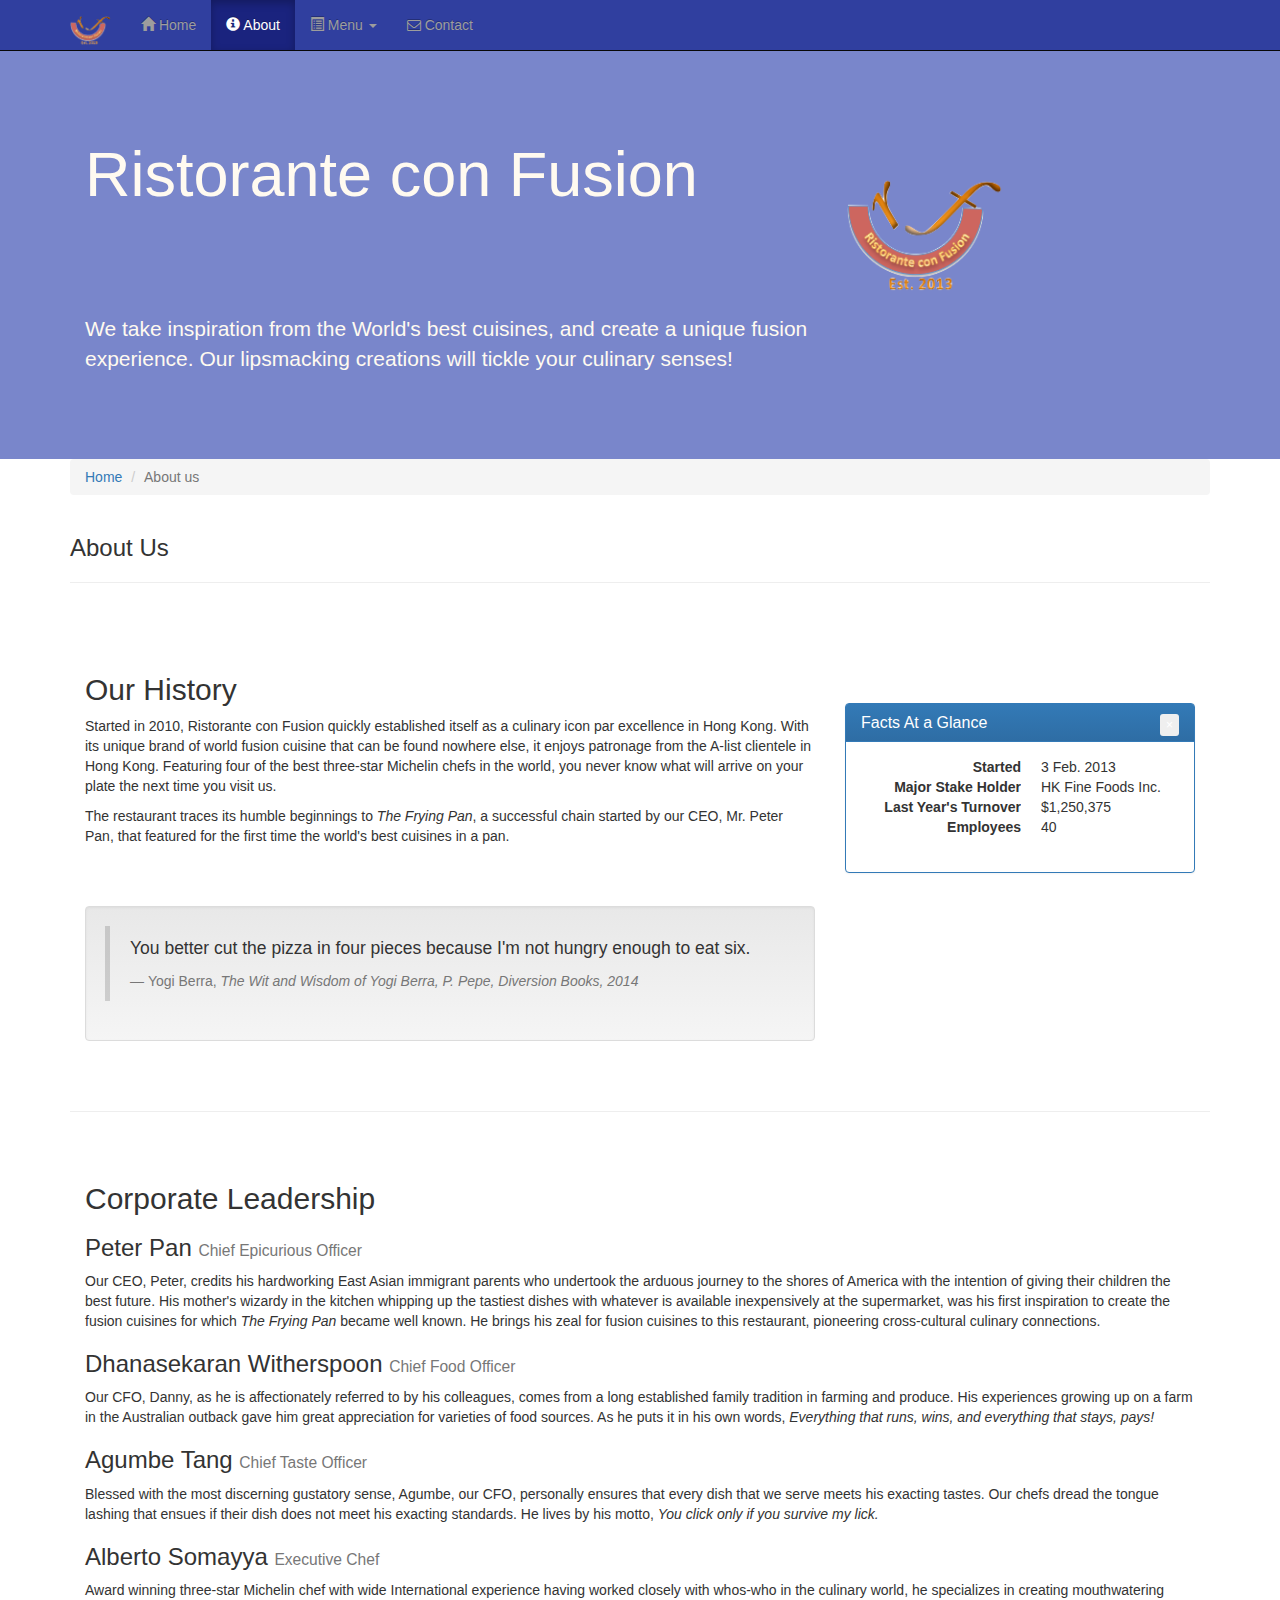
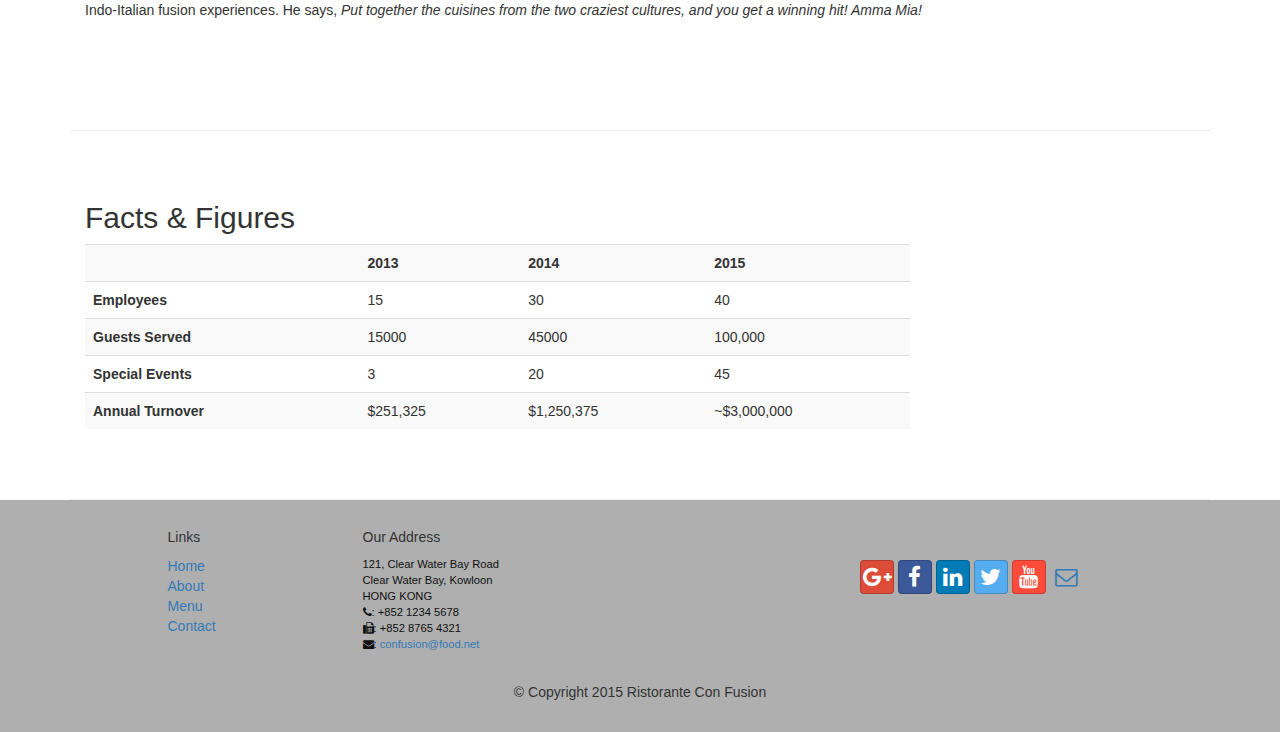
==== conFusion/html/aboutus.html @ 283a5331 "Bootstrap work" ====
<!DOCTYPE html>
<html lang="en">

<head>
    <meta charset="utf-8">
    <meta http-equiv="X-UA-Compatible" content="IE=edge">
    <meta name="viewport" content="width=device-width, initial-scale=1">
    <!-- The above 3 meta tags *must* come first in the head; any other head 
         content must come *after* these tags -->
    <title>Ristorante Con Fusion: About Us</title>
        <!-- Bootstrap -->
    <link href="../css/bootstrap.min.css" rel="stylesheet">
    <link href="../css/bootstrap-theme.min.css" rel="stylesheet">
    <link href="../css/font-awesome.min.css" rel="stylesheet">
    <link href="../css/bootstrap-social.css" rel="stylesheet">
    <link href="../css/mystyles.css" rel="stylesheet">

    <!-- HTML5 shim and Respond.js for IE8 support of HTML5 elements and media queries -->
    <!-- WARNING: Respond.js doesn't work if you view the page via file:// -->
    <!--[if lt IE 9]>
      <script src="https://oss.maxcdn.com/html5shiv/3.7.2/html5shiv.min.js"></script>
      <script src="https://oss.maxcdn.com/respond/1.4.2/respond.min.js"></script>
    <![endif]-->
</head>

<body>
    <nav class="navbar navbar-inverse navbar-fixed-top" role="navigation">
        <div class="container">
            <div class="navbar-header">
                <button type="button" class="navbar-toggle collapsed" data-toggle="collapse" data-target="#navbar" aria-expanded="false" aria-controls="navbar">
                    <span class="sr-only">Toggle navigation</span>
                    <span class="icon-bar"></span>
                    <span class="icon-bar"></span>
                    <span class="icon-bar"></span>
                </button>
                <a class="navbar-brand" href="#"><img src="../img/logo.png" height=30 width=41></a>
            </div>
            <div id="navbar" class="navbar-collapse collapse">
                <ul class="nav navbar-nav">
                    <li><a href="index.html"><span class="glyphicon glyphicon-home"
                         aria-hidden="true"></span> Home</a></li>
                    <li  class="active"><a href="aboutus.html"><span class="glyphicon glyphicon-info-sign"></span> About</a></li>
                    <li class="dropdown">
                        <a href="#" class="dropdown-toggle" data-toggle="dropdown"
                         role="button" aria-haspopup="true" aria-expanded="false">
                            <span class="glyphicon glyphicon-list-alt"></span> Menu <span class="caret"></span></a>
                        <ul class="dropdown-menu">
                            <li><a href="#">Appetizers</a></li>
                            <li><a href="#">Main Courses</a></li>
                            <li><a href="#">Desserts</a></li>
                            <li><a href="#">Drinks</a></li>
                            <li role="separator" class="divider"></li>
                            <li class="dropdown-header">Specials</li>
                            <li><a href="#">Lunch Buffet</a></li>
                            <li><a href="#">Weekend Brunch</a></li>
                        </ul>
                    </li>
                    <li><a href="contactus.html"><span class="fa fa-envelope-o"></span> Contact</a></li>
                </ul>
            </div>
        </div>
    </nav>  
    <header class="jumbotron">

        <!-- Main component for a primary marketing message or call to action -->

        <div class="container">
            <div class="row row-header">
                <div class="col-xs-12 col-sm-8">
                    <h1>Ristorante con Fusion</h1>
                    <p style="padding:40px;"></p>
                    <p>We take inspiration from the World's best cuisines, and create a unique fusion experience. Our lipsmacking creations will tickle your culinary senses!</p>
                </div>
                <div class="col-xs-12 col-sm-2">
                    <p style="padding:20px;"></p>
                    <img src="../img/logo.png" class="img-responsive">
                </div>
            </div>
        </div>
    </header>

    <div class="container">
        <div class="row">
            <div class="col-xs-12">
                <ol class="breadcrumb">
                    <li><a href="index.html">Home</a></li>
                    <li class="active">About us</li>
                </ol>
            </div>
            <div class="col-xs-12">
               <h3>About Us</h3>
               <hr>
            </div>
        </div>

        <div class="row row-content">
            <div class="col-xs-12 col-sm-8">
                <h2>Our History</h2>
                <p>Started in 2010, Ristorante con Fusion quickly established itself as a culinary icon par excellence in Hong Kong. With its unique brand of world fusion cuisine that can be found nowhere else, it enjoys patronage from the A-list clientele in Hong Kong.  Featuring four of the best three-star Michelin chefs in the world, you never know what will arrive on your plate the next time you visit us.</p>
                <p>The restaurant traces its humble beginnings to <em>The Frying Pan</em>, a successful chain started by our CEO, Mr. Peter Pan, that featured for the first time the world's best cuisines in a pan.</p>
                <p style="padding:20px;"></p>
                <div class="well">
                    <blockquote>
                        <p>You better cut the pizza in four pieces because
                            I'm not hungry enough to eat six.</p>
                        <footer>Yogi Berra,
                            <cite>The Wit and Wisdom of Yogi Berra,
                                P. Pepe, Diversion Books, 2014</cite>
                        </footer>
                    </blockquote>
                </div>
            </div>
            <div class="col-xs-12 col-sm-4">
                <p style="padding:20px;"></p>
                <div class="panel panel-primary">
                    <div class="panel-heading">
                        <h3 class="panel-title">Facts At a Glance
                        <button class="btn btn-xs pull-right">&times;</button>
                        </h3>
                    </div>
                    <div class="panel-body">
                        <dl class="dl-horizontal">
                            <dt>Started</dt>
                            <dd>3 Feb. 2013</dd>
                            <dt>Major Stake Holder</dt>
                            <dd>HK Fine Foods Inc.</dd>
                            <dt>Last Year's Turnover</dt>
                            <dd>$1,250,375</dd>
                            <dt>Employees</dt>
                            <dd>40</dd>
                        </dl>
                    </div>
                </div>
            </div>
        </div>


        <div class="row row-content">
            <div class="col-xs-12">
                <h2>Corporate Leadership</h2>
                <h3>Peter Pan <small>Chief Epicurious Officer</small></h3>
                <p>Our CEO, Peter, credits his hardworking East Asian immigrant parents who undertook the arduous journey to the shores of America with the intention of giving their children the best future. His mother's wizardy in the kitchen whipping up the tastiest dishes with whatever is available inexpensively at the supermarket, was his first inspiration to create the fusion cuisines for which <em>The Frying Pan</em> became well known. He brings his zeal for fusion cuisines to this restaurant, pioneering cross-cultural culinary connections.</p>
                <h3>Dhanasekaran Witherspoon <small>Chief Food Officer</small></h3>
                <p>Our CFO, Danny, as he is affectionately referred to by his colleagues, comes from a long established family tradition in farming and produce. His experiences growing up on a farm in the Australian outback gave him great appreciation for varieties of food sources. As he puts it in his own words, <em>Everything that runs, wins, and everything that stays, pays!</em></p>
                <h3>Agumbe Tang <small>Chief Taste Officer</small></h3>
                <p>Blessed with the most discerning gustatory sense, Agumbe, our CFO, personally ensures that every dish that we serve meets his exacting tastes. Our chefs dread the tongue lashing that ensues if their dish does not meet his exacting standards. He lives by his motto, <em>You click only if you survive my lick.</em></p>
                <h3>Alberto Somayya <small>Executive Chef</small></h3>
                <p>Award winning three-star Michelin chef with wide International experience having worked closely with whos-who in the culinary world, he specializes in creating mouthwatering Indo-Italian fusion experiences. He says, <em>Put together the cuisines from the two craziest cultures, and you get a winning hit! Amma Mia!</em></p>
            </div>
             <div class="col-xs-12">
                <p style="padding:20px;"></p>
            </div>
       </div>

        <div class="row row-content">
            <div class="col-xs-12 col-sm-9">
                <h2>Facts &amp; Figures</h2>
                <div class="table-responsive">
                    <table class="table table-striped table-hover">
                        <tr>
                            <td>&nbsp;</td>
                            <th>2013</th>
                            <th>2014</th>
                            <th>2015</th>
                        </tr>
                        <tr>
                            <th>Employees</th>
                            <td>15</td>
                            <td>30</td>
                            <td>40</td>
                        </tr>
                        <tr>
                            <th>Guests Served</th>
                            <td>15000</td>
                            <td>45000</td>
                            <td>100,000</td>
                        </tr>
                        <tr>
                            <th>Special Events</th>
                            <td>3</td>
                            <td>20</td>
                            <td>45</td>
                        </tr>
                        <tr>
                            <th>Annual Turnover</th>
                            <td>$251,325</td>
                            <td>$1,250,375</td>
                            <td>~$3,000,000</td>
                        </tr>
                    </table>
                </div>
            </div>
            <div class="col-xs-12 col-sm-3">
                <p style="padding:20px;"></p>
            </div>
        </div>

    </div>

    <footer class="row-footer">
        <div class="container">
            <div class="row">             
                <div class="col-xs-5 col-xs-offset-1 col-sm-2 col-sm-offset-1">
                    <h5>Links</h5>
                    <ul class="list-unstyled">
                        <li><a href="#">Home</a></li>
                        <li><a href="#">About</a></li>
                        <li><a href="#">Menu</a></li>
                        <li><a href="#">Contact</a></li>
                    </ul>
                </div>
                <div class="col-xs-6 col-sm-5">
                    <h5>Our Address</h5>
                    <address>
		              121, Clear Water Bay Road<br>
		              Clear Water Bay, Kowloon<br>
		              HONG KONG<br>
		              <i class="fa fa-phone"></i>: +852 1234 5678<br>
		              <i class="fa fa-fax"></i>: +852 8765 4321<br>
		              <i class="fa fa-envelope"></i>: 
                        <a href="mailto:confusion@food.net">confusion@food.net</a>
		           </address>
                </div>
                <div class="col-xs-12 col-sm-4">
                    <div class="nav navbar-nav" style="padding: 40px 10px;">
                        <a class="btn btn-social-icon btn-google-plus" href="http://google.com/+"><i class="fa fa-google-plus"></i></a>
                        <a class="btn btn-social-icon btn-facebook" href="http://www.facebook.com/profile.php?id="><i class="fa fa-facebook"></i></a>
                        <a class="btn btn-social-icon btn-linkedin" href="http://www.linkedin.com/in/"><i class="fa fa-linkedin"></i></a>
                        <a class="btn btn-social-icon btn-twitter" href="http://twitter.com/"><i class="fa fa-twitter"></i></a>
                        <a class="btn btn-social-icon btn-youtube" href="http://youtube.com/"><i class="fa fa-youtube"></i></a>
                        <a class="btn btn-social-icon" href="mailto:"><i class="fa fa-envelope-o"></i></a>
                    </div>
                </div>
                <div class="col-xs-12">
                    <p style="padding:10px;"></p>
                    <p align=center>© Copyright 2015 Ristorante Con Fusion</p>
                </div>
            </div>
        </div>
    </footer>
    <!-- jQuery (necessary for Bootstrap's JavaScript plugins) -->
    <script src="https://ajax.googleapis.com/ajax/libs/jquery/1.11.3/jquery.min.js"></script>
    <!-- Include all compiled plugins (below), or include individual files as needed -->
    <script src="../js/bootstrap.min.js"></script>
</body>

</html>
---- conFusion/css/mystyles.css ----
.row-header{
    margin:0px auto;
    padding:0px auto;
}

.row-content {
    margin:0px auto;
    padding: 50px 0px 50px 0px;
    border-bottom: 1px ridge;
    min-height:200px;
}

.row-footer{
    background-color: #AfAfAf;
    margin:0px auto;
    padding: 20px 0px 20px 0px;
}

.jumbotron {
    padding:70px 30px 70px 30px;
    margin:0px auto;
    background: #7986CB ;
    color:floralwhite;
}

address{
    font-size:80%;
    margin:0px;
    color:#0f0f0f;
}


body{
    padding:50px 0px 0px 0px;
    z-index:0;
}

.navbar-inverse {
    background: #303F9F;
}

.navbar-inverse .navbar-nav > .active > a,
.navbar-inverse .navbar-nav > .active > a:hover,
.navbar-inverse .navbar-nav > .active > a:focus {
    color: #fff;
    background: #1A237E;
}

.navbar-inverse .navbar-nav > .open > a,
.navbar-inverse .navbar-nav > .open > a:hover,
.navbar-inverse .navbar-nav > .open > a:focus {
    color: #fff;
    background: #1A237E;
}

.navbar-inverse .navbar-nav .open .dropdown-menu> li> a,
.navbar-inverse .navbar-nav .open .dropdown-menu {
    background-color: #303F9F;
    color:#eeeeee;
}

.navbar-inverse .navbar-nav .open .dropdown-menu> li> a:hover {
    color:#000000;
}


.dropdown-header {
    display: block;
    padding: 3px 20px;
    font-size: 12px;
    line-height: 1.42857143;
    color: rgba(225, 225, 171, 0.80);
    white-space: nowrap;
}


.media-middle {
    vertical-align: middle;
    margin:10px;
}

.media-object {
    display: block;
    margin:20px;
}
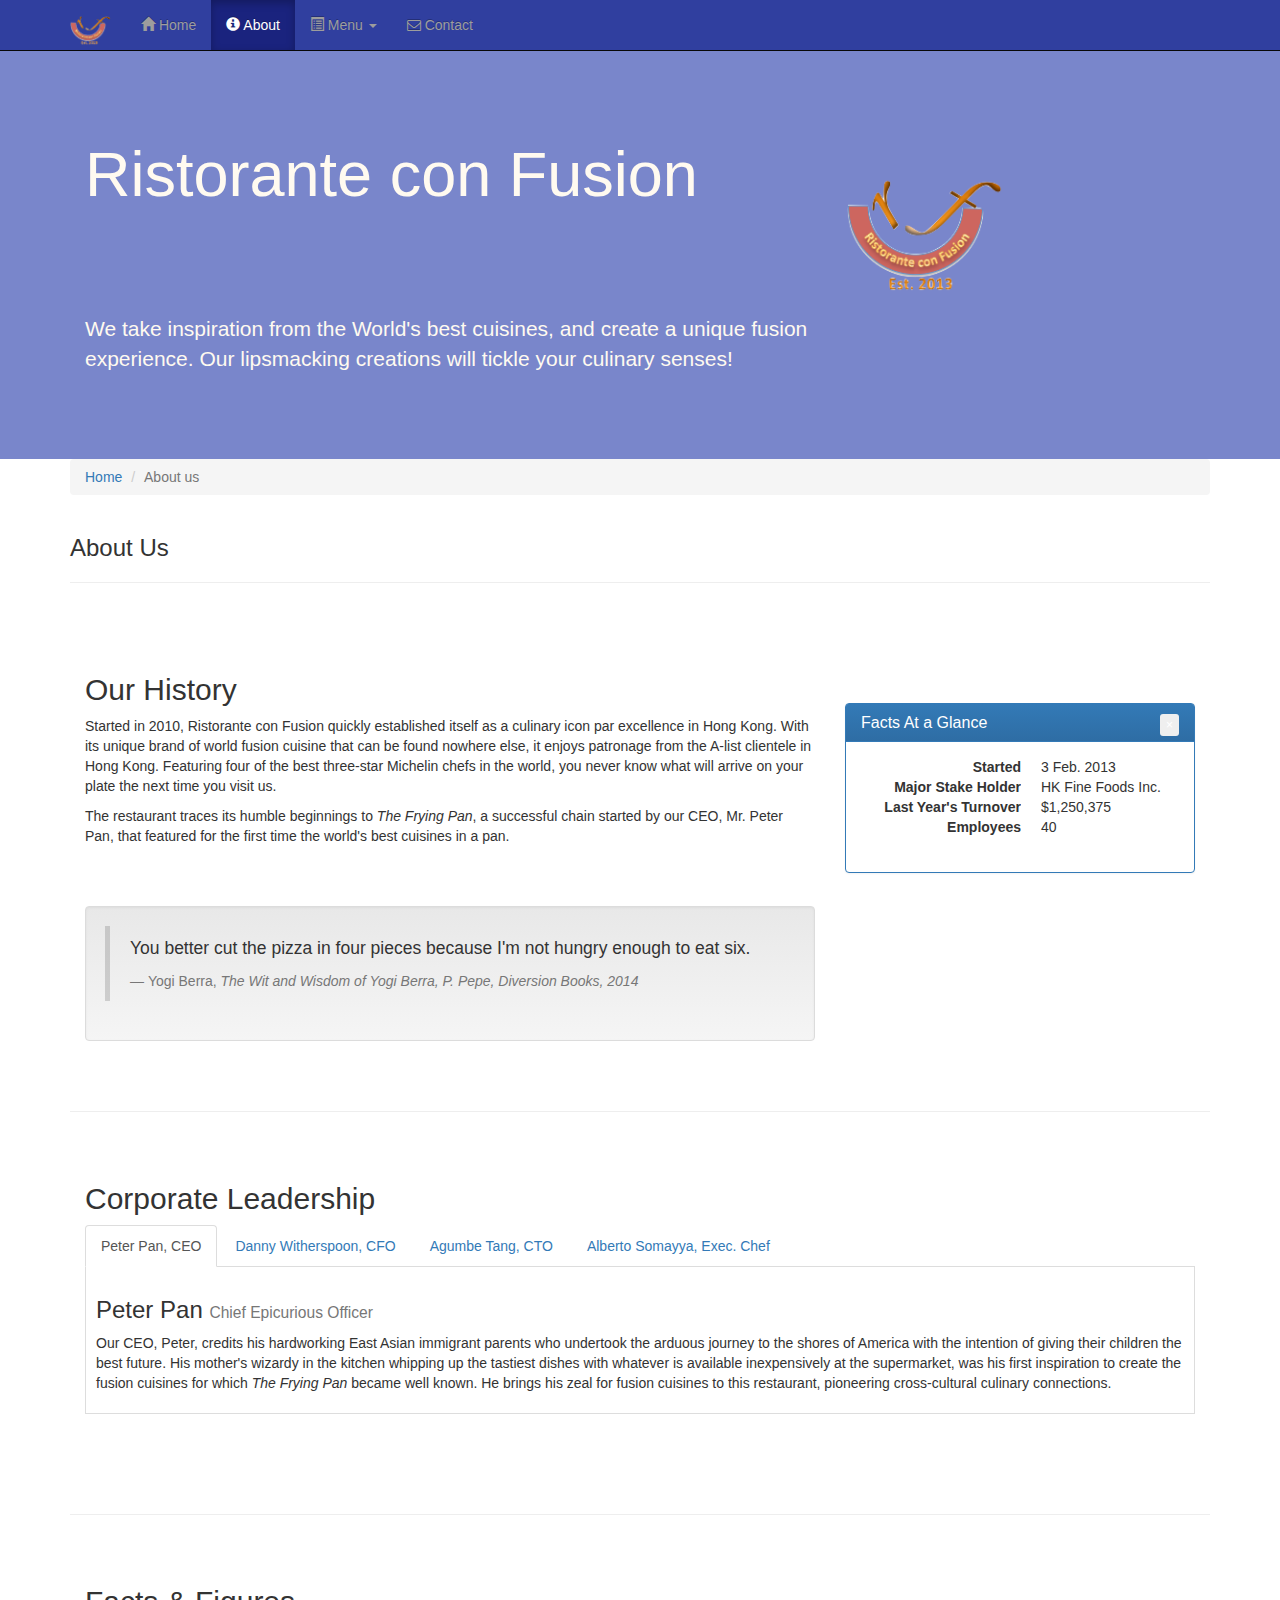
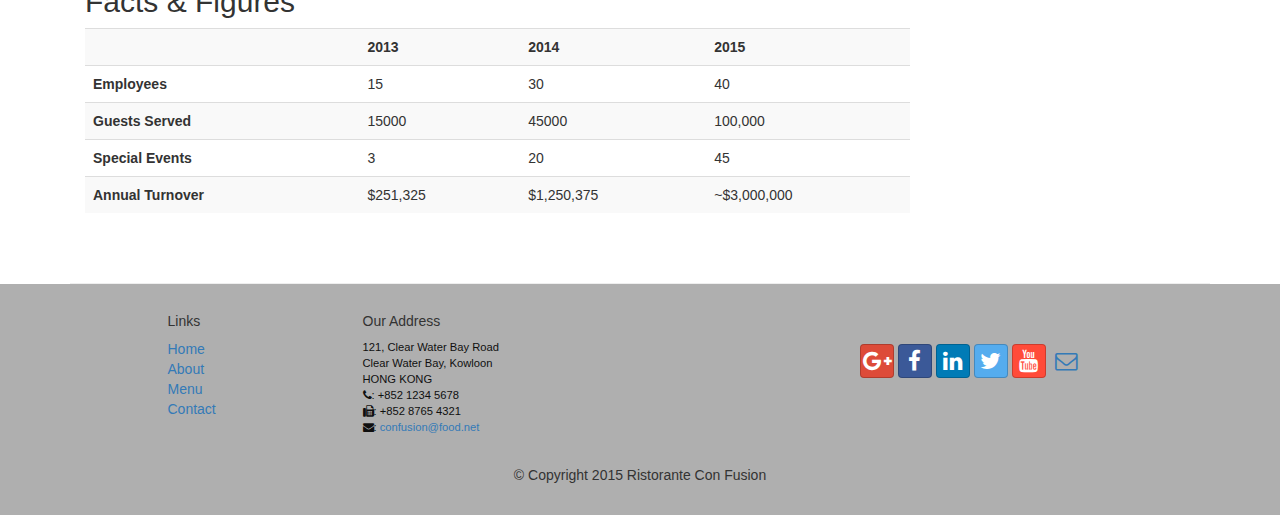
==== commit fcdc4439: "adding tabs and tabs-pane" ====
--- a/conFusion/html/aboutus.html
+++ b/conFusion/html/aboutus.html
@@ -8,7 +8,7 @@
     <!-- The above 3 meta tags *must* come first in the head; any other head 
          content must come *after* these tags -->
     <title>Ristorante Con Fusion: About Us</title>
-        <!-- Bootstrap -->
+    <!-- Bootstrap -->
     <link href="../css/bootstrap.min.css" rel="stylesheet">
     <link href="../css/bootstrap-theme.min.css" rel="stylesheet">
     <link href="../css/font-awesome.min.css" rel="stylesheet">
@@ -18,230 +18,297 @@
     <!-- HTML5 shim and Respond.js for IE8 support of HTML5 elements and media queries -->
     <!-- WARNING: Respond.js doesn't work if you view the page via file:// -->
     <!--[if lt IE 9]>
-      <script src="https://oss.maxcdn.com/html5shiv/3.7.2/html5shiv.min.js"></script>
-      <script src="https://oss.maxcdn.com/respond/1.4.2/respond.min.js"></script>
+    <script src="https://oss.maxcdn.com/html5shiv/3.7.2/html5shiv.min.js"></script>
+    <script src="https://oss.maxcdn.com/respond/1.4.2/respond.min.js"></script>
     <![endif]-->
 </head>
 
 <body>
-    <nav class="navbar navbar-inverse navbar-fixed-top" role="navigation">
-        <div class="container">
-            <div class="navbar-header">
-                <button type="button" class="navbar-toggle collapsed" data-toggle="collapse" data-target="#navbar" aria-expanded="false" aria-controls="navbar">
-                    <span class="sr-only">Toggle navigation</span>
-                    <span class="icon-bar"></span>
-                    <span class="icon-bar"></span>
-                    <span class="icon-bar"></span>
-                </button>
-                <a class="navbar-brand" href="#"><img src="../img/logo.png" height=30 width=41></a>
-            </div>
-            <div id="navbar" class="navbar-collapse collapse">
-                <ul class="nav navbar-nav">
-                    <li><a href="index.html"><span class="glyphicon glyphicon-home"
-                         aria-hidden="true"></span> Home</a></li>
-                    <li  class="active"><a href="aboutus.html"><span class="glyphicon glyphicon-info-sign"></span> About</a></li>
-                    <li class="dropdown">
-                        <a href="#" class="dropdown-toggle" data-toggle="dropdown"
-                         role="button" aria-haspopup="true" aria-expanded="false">
-                            <span class="glyphicon glyphicon-list-alt"></span> Menu <span class="caret"></span></a>
-                        <ul class="dropdown-menu">
-                            <li><a href="#">Appetizers</a></li>
-                            <li><a href="#">Main Courses</a></li>
-                            <li><a href="#">Desserts</a></li>
-                            <li><a href="#">Drinks</a></li>
-                            <li role="separator" class="divider"></li>
-                            <li class="dropdown-header">Specials</li>
-                            <li><a href="#">Lunch Buffet</a></li>
-                            <li><a href="#">Weekend Brunch</a></li>
-                        </ul>
-                    </li>
-                    <li><a href="contactus.html"><span class="fa fa-envelope-o"></span> Contact</a></li>
-                </ul>
-            </div>
-        </div>
-    </nav>  
-    <header class="jumbotron">
-
-        <!-- Main component for a primary marketing message or call to action -->
-
-        <div class="container">
-            <div class="row row-header">
-                <div class="col-xs-12 col-sm-8">
-                    <h1>Ristorante con Fusion</h1>
-                    <p style="padding:40px;"></p>
+<nav class="navbar navbar-inverse navbar-fixed-top" role="navigation">
+    <div class="container">
+        <div class="navbar-header">
+            <button type="button" class="navbar-toggle collapsed" data-toggle="collapse" data-target="#navbar"
+                    aria-expanded="false" aria-controls="navbar">
+                <span class="sr-only">Toggle navigation</span>
+                <span class="icon-bar"></span>
+                <span class="icon-bar"></span>
+                <span class="icon-bar"></span>
+            </button>
+            <a class="navbar-brand" href="#"><img src="../img/logo.png" height=30 width=41></a>
+        </div>
+        <div id="navbar" class="navbar-collapse collapse">
+            <ul class="nav navbar-nav">
+                <li><a href="index.html"><span class="glyphicon glyphicon-home"
+                                               aria-hidden="true"></span> Home</a></li>
+                <li class="active"><a href="aboutus.html"><span class="glyphicon glyphicon-info-sign"></span> About</a>
+                </li>
+                <li class="dropdown">
+                    <a href="#" class="dropdown-toggle" data-toggle="dropdown"
+                       role="button" aria-haspopup="true" aria-expanded="false">
+                        <span class="glyphicon glyphicon-list-alt"></span> Menu <span class="caret"></span></a>
+                    <ul class="dropdown-menu">
+                        <li><a href="#">Appetizers</a></li>
+                        <li><a href="#">Main Courses</a></li>
+                        <li><a href="#">Desserts</a></li>
+                        <li><a href="#">Drinks</a></li>
+                        <li role="separator" class="divider"></li>
+                        <li class="dropdown-header">Specials</li>
+                        <li><a href="#">Lunch Buffet</a></li>
+                        <li><a href="#">Weekend Brunch</a></li>
+                    </ul>
+                </li>
+                <li><a href="contactus.html"><span class="fa fa-envelope-o"></span> Contact</a></li>
+            </ul>
+        </div>
+    </div>
+</nav>
+<header class="jumbotron">
+
+    <!-- Main component for a primary marketing message or call to action -->
+
+    <div class="container">
+        <div class="row row-header">
+            <div class="col-xs-12 col-sm-8">
+                <h1>Ristorante con Fusion</h1>
+                <p style="padding:40px;"></p>
                     <p>We take inspiration from the World's best cuisines, and create a unique fusion experience. Our lipsmacking creations will tickle your culinary senses!</p>
-                </div>
-                <div class="col-xs-12 col-sm-2">
-                    <p style="padding:20px;"></p>
-                    <img src="../img/logo.png" class="img-responsive">
-                </div>
-            </div>
-        </div>
-    </header>
-
+            </div>
+            <div class="col-xs-12 col-sm-2">
+                <p style="padding:20px;"></p>
+                <img src="../img/logo.png" class="img-responsive">
+            </div>
+        </div>
+    </div>
+</header>
+
+<div class="container">
+    <div class="row">
+        <div class="col-xs-12">
+            <ol class="breadcrumb">
+                <li><a href="index.html">Home</a></li>
+                <li class="active">About us</li>
+            </ol>
+        </div>
+        <div class="col-xs-12">
+            <h3>About Us</h3>
+            <hr>
+        </div>
+    </div>
+
+    <div class="row row-content">
+        <div class="col-xs-12 col-sm-8">
+            <h2>Our History</h2>
+
+            <p>Started in 2010, Ristorante con Fusion quickly established itself as a culinary icon par excellence in
+                Hong Kong. With its unique brand of world fusion cuisine that can be found nowhere else, it enjoys
+                patronage from the A-list clientele in Hong Kong. Featuring four of the best three-star Michelin chefs
+                in the world, you never know what will arrive on your plate the next time you visit us.</p>
+
+            <p>The restaurant traces its humble beginnings to <em>The Frying Pan</em>, a successful chain started by our
+                CEO, Mr. Peter Pan, that featured for the first time the world's best cuisines in a pan.</p>
+
+            <p style="padding:20px;"></p>
+
+            <div class="well">
+                <blockquote>
+                    <p>You better cut the pizza in four pieces because
+                        I'm not hungry enough to eat six.</p>
+                    <footer>Yogi Berra,
+                        <cite>The Wit and Wisdom of Yogi Berra,
+                            P. Pepe, Diversion Books, 2014</cite>
+                    </footer>
+                </blockquote>
+            </div>
+        </div>
+        <div class="col-xs-12 col-sm-4">
+            <p style="padding:20px;"></p>
+
+            <div class="panel panel-primary">
+                <div class="panel-heading">
+                    <h3 class="panel-title">Facts At a Glance
+                        <button class="btn btn-xs pull-right">&times;</button>
+                    </h3>
+                </div>
+                <div class="panel-body">
+                    <dl class="dl-horizontal">
+                        <dt>Started</dt>
+                        <dd>3 Feb. 2013</dd>
+                        <dt>Major Stake Holder</dt>
+                        <dd>HK Fine Foods Inc.</dd>
+                        <dt>Last Year's Turnover</dt>
+                        <dd>$1,250,375</dd>
+                        <dt>Employees</dt>
+                        <dd>40</dd>
+                    </dl>
+                </div>
+            </div>
+        </div>
+    </div>
+
+
+    <div class="row row-content">
+        <div class="col-xs-12">
+            <h2>Corporate Leadership</h2>
+            <ul class="nav nav-tabs" role="tablist">
+                <li role="presentation" class="active">
+                    <a href="#peter" aria-controls="peter" role="tab" data-toggle="tab">Peter Pan, CEO</a>
+                </li>
+                <li role="presentation">
+                    <a href="#danny" aria-controls="danny" role="tab" data-toggle="tab">Danny Witherspoon, CFO</a>
+                </li>
+                <li role="presentation">
+                    <a href="#agumbe" aria-controls="agumbe" role="tab" data-toggle="tab">Agumbe Tang, CTO</a>
+                </li>
+                <li role="presentation">
+                    <a href="#alberto" aria-controls="alberto" role="tab" data-toggle="tab">Alberto Somayya, Exec. Chef</a>
+                </li>
+            </ul>
+            <div class="tab-content">
+                <div role="tabpanel" class="tab-pane fade in active" id="peter">
+                    <h3>Peter Pan
+                        <small>Chief Epicurious Officer</small>
+                    </h3>
+                    <p>Our CEO, Peter, credits his hardworking East Asian immigrant parents who undertook the arduous journey to
+                        the shores of America with the intention of giving their children the best future. His mother's wizardy
+                        in the kitchen whipping up the tastiest dishes with whatever is available inexpensively at the
+                        supermarket, was his first inspiration to create the fusion cuisines for which <em>The Frying Pan</em>
+                        became well known. He brings his zeal for fusion cuisines to this restaurant, pioneering cross-cultural
+                        culinary connections.</p>
+                </div>
+
+                <div role="tabpanel" class="tab-pane fade" id="danny">
+                    <h3>Dhanasekaran Witherspoon
+                        <small>Chief Food Officer</small>
+                    </h3>
+                    <p>Our CFO, Danny, as he is affectionately referred to by his colleagues, comes from a long established
+                        family tradition in farming and produce. His experiences growing up on a farm in the Australian outback
+                        gave him great appreciation for varieties of food sources. As he puts it in his own words, <em>Everything
+                            that runs, wins, and everything that stays, pays!</em></p>
+                </div>
+
+                <div role="tabpanel" class="tab-pane" id="agumbe">
+                    <h3>Agumbe Tang
+                        <small>Chief Taste Officer</small>
+                    </h3>
+                    <p>Blessed with the most discerning gustatory sense, Agumbe, our CFO, personally ensures that every dish
+                        that we serve meets his exacting tastes. Our chefs dread the tongue lashing that ensues if their dish
+                        does not meet his exacting standards. He lives by his motto, <em>You click only if you survive my
+                            lick.</em></p>
+                </div>
+
+                <div role="tabpanel" class="tab-pane fade" id="alberto">
+                    <h3>Alberto Somayya
+                        <small>Executive Chef</small>
+                    </h3>
+                    <p>Award winning three-star Michelin chef with wide International experience having worked closely with
+                        whos-who in the culinary world, he specializes in creating mouthwatering Indo-Italian fusion
+                        experiences. He says, <em>Put together the cuisines from the two craziest cultures, and you get a
+                            winning hit! Amma Mia!</em></p>
+                </div>
+            </div>
+
+
+        </div>
+        <div class="col-xs-12">
+            <p style="padding:20px;"></p>
+        </div>
+    </div>
+
+    <div class="row row-content">
+        <div class="col-xs-12 col-sm-9">
+            <h2>Facts &amp; Figures</h2>
+
+            <div class="table-responsive">
+                <table class="table table-striped table-hover">
+                    <tr>
+                        <td>&nbsp;</td>
+                        <th>2013</th>
+                        <th>2014</th>
+                        <th>2015</th>
+                    </tr>
+                    <tr>
+                        <th>Employees</th>
+                        <td>15</td>
+                        <td>30</td>
+                        <td>40</td>
+                    </tr>
+                    <tr>
+                        <th>Guests Served</th>
+                        <td>15000</td>
+                        <td>45000</td>
+                        <td>100,000</td>
+                    </tr>
+                    <tr>
+                        <th>Special Events</th>
+                        <td>3</td>
+                        <td>20</td>
+                        <td>45</td>
+                    </tr>
+                    <tr>
+                        <th>Annual Turnover</th>
+                        <td>$251,325</td>
+                        <td>$1,250,375</td>
+                        <td>~$3,000,000</td>
+                    </tr>
+                </table>
+            </div>
+        </div>
+        <div class="col-xs-12 col-sm-3">
+            <p style="padding:20px;"></p>
+        </div>
+    </div>
+
+</div>
+
+<footer class="row-footer">
     <div class="container">
         <div class="row">
+            <div class="col-xs-5 col-xs-offset-1 col-sm-2 col-sm-offset-1">
+                <h5>Links</h5>
+                <ul class="list-unstyled">
+                    <li><a href="#">Home</a></li>
+                    <li><a href="#">About</a></li>
+                    <li><a href="#">Menu</a></li>
+                    <li><a href="#">Contact</a></li>
+                </ul>
+            </div>
+            <div class="col-xs-6 col-sm-5">
+                <h5>Our Address</h5>
+                <address>
+                    121, Clear Water Bay Road<br>
+                    Clear Water Bay, Kowloon<br>
+                    HONG KONG<br>
+                    <i class="fa fa-phone"></i>: +852 1234 5678<br>
+                    <i class="fa fa-fax"></i>: +852 8765 4321<br>
+                    <i class="fa fa-envelope"></i>:
+                    <a href="mailto:confusion@food.net">confusion@food.net</a>
+                </address>
+            </div>
+            <div class="col-xs-12 col-sm-4">
+                <div class="nav navbar-nav" style="padding: 40px 10px;">
+                    <a class="btn btn-social-icon btn-google-plus" href="http://google.com/+"><i
+                            class="fa fa-google-plus"></i></a>
+                    <a class="btn btn-social-icon btn-facebook" href="http://www.facebook.com/profile.php?id="><i
+                            class="fa fa-facebook"></i></a>
+                    <a class="btn btn-social-icon btn-linkedin" href="http://www.linkedin.com/in/"><i
+                            class="fa fa-linkedin"></i></a>
+                    <a class="btn btn-social-icon btn-twitter" href="http://twitter.com/"><i class="fa fa-twitter"></i></a>
+                    <a class="btn btn-social-icon btn-youtube" href="http://youtube.com/"><i class="fa fa-youtube"></i></a>
+                    <a class="btn btn-social-icon" href="mailto:"><i class="fa fa-envelope-o"></i></a>
+                </div>
+            </div>
             <div class="col-xs-12">
-                <ol class="breadcrumb">
-                    <li><a href="index.html">Home</a></li>
-                    <li class="active">About us</li>
-                </ol>
-            </div>
-            <div class="col-xs-12">
-               <h3>About Us</h3>
-               <hr>
-            </div>
-        </div>
-
-        <div class="row row-content">
-            <div class="col-xs-12 col-sm-8">
-                <h2>Our History</h2>
-                <p>Started in 2010, Ristorante con Fusion quickly established itself as a culinary icon par excellence in Hong Kong. With its unique brand of world fusion cuisine that can be found nowhere else, it enjoys patronage from the A-list clientele in Hong Kong.  Featuring four of the best three-star Michelin chefs in the world, you never know what will arrive on your plate the next time you visit us.</p>
-                <p>The restaurant traces its humble beginnings to <em>The Frying Pan</em>, a successful chain started by our CEO, Mr. Peter Pan, that featured for the first time the world's best cuisines in a pan.</p>
-                <p style="padding:20px;"></p>
-                <div class="well">
-                    <blockquote>
-                        <p>You better cut the pizza in four pieces because
-                            I'm not hungry enough to eat six.</p>
-                        <footer>Yogi Berra,
-                            <cite>The Wit and Wisdom of Yogi Berra,
-                                P. Pepe, Diversion Books, 2014</cite>
-                        </footer>
-                    </blockquote>
-                </div>
-            </div>
-            <div class="col-xs-12 col-sm-4">
-                <p style="padding:20px;"></p>
-                <div class="panel panel-primary">
-                    <div class="panel-heading">
-                        <h3 class="panel-title">Facts At a Glance
-                        <button class="btn btn-xs pull-right">&times;</button>
-                        </h3>
-                    </div>
-                    <div class="panel-body">
-                        <dl class="dl-horizontal">
-                            <dt>Started</dt>
-                            <dd>3 Feb. 2013</dd>
-                            <dt>Major Stake Holder</dt>
-                            <dd>HK Fine Foods Inc.</dd>
-                            <dt>Last Year's Turnover</dt>
-                            <dd>$1,250,375</dd>
-                            <dt>Employees</dt>
-                            <dd>40</dd>
-                        </dl>
-                    </div>
-                </div>
-            </div>
-        </div>
-
-
-        <div class="row row-content">
-            <div class="col-xs-12">
-                <h2>Corporate Leadership</h2>
-                <h3>Peter Pan <small>Chief Epicurious Officer</small></h3>
-                <p>Our CEO, Peter, credits his hardworking East Asian immigrant parents who undertook the arduous journey to the shores of America with the intention of giving their children the best future. His mother's wizardy in the kitchen whipping up the tastiest dishes with whatever is available inexpensively at the supermarket, was his first inspiration to create the fusion cuisines for which <em>The Frying Pan</em> became well known. He brings his zeal for fusion cuisines to this restaurant, pioneering cross-cultural culinary connections.</p>
-                <h3>Dhanasekaran Witherspoon <small>Chief Food Officer</small></h3>
-                <p>Our CFO, Danny, as he is affectionately referred to by his colleagues, comes from a long established family tradition in farming and produce. His experiences growing up on a farm in the Australian outback gave him great appreciation for varieties of food sources. As he puts it in his own words, <em>Everything that runs, wins, and everything that stays, pays!</em></p>
-                <h3>Agumbe Tang <small>Chief Taste Officer</small></h3>
-                <p>Blessed with the most discerning gustatory sense, Agumbe, our CFO, personally ensures that every dish that we serve meets his exacting tastes. Our chefs dread the tongue lashing that ensues if their dish does not meet his exacting standards. He lives by his motto, <em>You click only if you survive my lick.</em></p>
-                <h3>Alberto Somayya <small>Executive Chef</small></h3>
-                <p>Award winning three-star Michelin chef with wide International experience having worked closely with whos-who in the culinary world, he specializes in creating mouthwatering Indo-Italian fusion experiences. He says, <em>Put together the cuisines from the two craziest cultures, and you get a winning hit! Amma Mia!</em></p>
-            </div>
-             <div class="col-xs-12">
-                <p style="padding:20px;"></p>
-            </div>
-       </div>
-
-        <div class="row row-content">
-            <div class="col-xs-12 col-sm-9">
-                <h2>Facts &amp; Figures</h2>
-                <div class="table-responsive">
-                    <table class="table table-striped table-hover">
-                        <tr>
-                            <td>&nbsp;</td>
-                            <th>2013</th>
-                            <th>2014</th>
-                            <th>2015</th>
-                        </tr>
-                        <tr>
-                            <th>Employees</th>
-                            <td>15</td>
-                            <td>30</td>
-                            <td>40</td>
-                        </tr>
-                        <tr>
-                            <th>Guests Served</th>
-                            <td>15000</td>
-                            <td>45000</td>
-                            <td>100,000</td>
-                        </tr>
-                        <tr>
-                            <th>Special Events</th>
-                            <td>3</td>
-                            <td>20</td>
-                            <td>45</td>
-                        </tr>
-                        <tr>
-                            <th>Annual Turnover</th>
-                            <td>$251,325</td>
-                            <td>$1,250,375</td>
-                            <td>~$3,000,000</td>
-                        </tr>
-                    </table>
-                </div>
-            </div>
-            <div class="col-xs-12 col-sm-3">
-                <p style="padding:20px;"></p>
-            </div>
-        </div>
-
-    </div>
-
-    <footer class="row-footer">
-        <div class="container">
-            <div class="row">             
-                <div class="col-xs-5 col-xs-offset-1 col-sm-2 col-sm-offset-1">
-                    <h5>Links</h5>
-                    <ul class="list-unstyled">
-                        <li><a href="#">Home</a></li>
-                        <li><a href="#">About</a></li>
-                        <li><a href="#">Menu</a></li>
-                        <li><a href="#">Contact</a></li>
-                    </ul>
-                </div>
-                <div class="col-xs-6 col-sm-5">
-                    <h5>Our Address</h5>
-                    <address>
-		              121, Clear Water Bay Road<br>
-		              Clear Water Bay, Kowloon<br>
-		              HONG KONG<br>
-		              <i class="fa fa-phone"></i>: +852 1234 5678<br>
-		              <i class="fa fa-fax"></i>: +852 8765 4321<br>
-		              <i class="fa fa-envelope"></i>: 
-                        <a href="mailto:confusion@food.net">confusion@food.net</a>
-		           </address>
-                </div>
-                <div class="col-xs-12 col-sm-4">
-                    <div class="nav navbar-nav" style="padding: 40px 10px;">
-                        <a class="btn btn-social-icon btn-google-plus" href="http://google.com/+"><i class="fa fa-google-plus"></i></a>
-                        <a class="btn btn-social-icon btn-facebook" href="http://www.facebook.com/profile.php?id="><i class="fa fa-facebook"></i></a>
-                        <a class="btn btn-social-icon btn-linkedin" href="http://www.linkedin.com/in/"><i class="fa fa-linkedin"></i></a>
-                        <a class="btn btn-social-icon btn-twitter" href="http://twitter.com/"><i class="fa fa-twitter"></i></a>
-                        <a class="btn btn-social-icon btn-youtube" href="http://youtube.com/"><i class="fa fa-youtube"></i></a>
-                        <a class="btn btn-social-icon" href="mailto:"><i class="fa fa-envelope-o"></i></a>
-                    </div>
-                </div>
-                <div class="col-xs-12">
-                    <p style="padding:10px;"></p>
-                    <p align=center>© Copyright 2015 Ristorante Con Fusion</p>
-                </div>
-            </div>
-        </div>
-    </footer>
-    <!-- jQuery (necessary for Bootstrap's JavaScript plugins) -->
-    <script src="https://ajax.googleapis.com/ajax/libs/jquery/1.11.3/jquery.min.js"></script>
-    <!-- Include all compiled plugins (below), or include individual files as needed -->
-    <script src="../js/bootstrap.min.js"></script>
+                <p style="padding:10px;"></p>
+
+                <p align=center>© Copyright 2015 Ristorante Con Fusion</p>
+            </div>
+        </div>
+    </div>
+</footer>
+<!-- jQuery (necessary for Bootstrap's JavaScript plugins) -->
+<script src="https://ajax.googleapis.com/ajax/libs/jquery/1.11.3/jquery.min.js"></script>
+<!-- Include all compiled plugins (below), or include individual files as needed -->
+<script src="../js/bootstrap.min.js"></script>
 </body>
 
 </html>--- a/conFusion/css/mystyles.css
+++ b/conFusion/css/mystyles.css
@@ -83,3 +83,10 @@
     display: block;
     margin:20px;
 }
+
+.tab-content {
+    border-left: 1px solid #ddd;
+    border-right: 1px solid #ddd;
+    border-bottom: 1px solid #ddd;
+    padding: 10px;
+}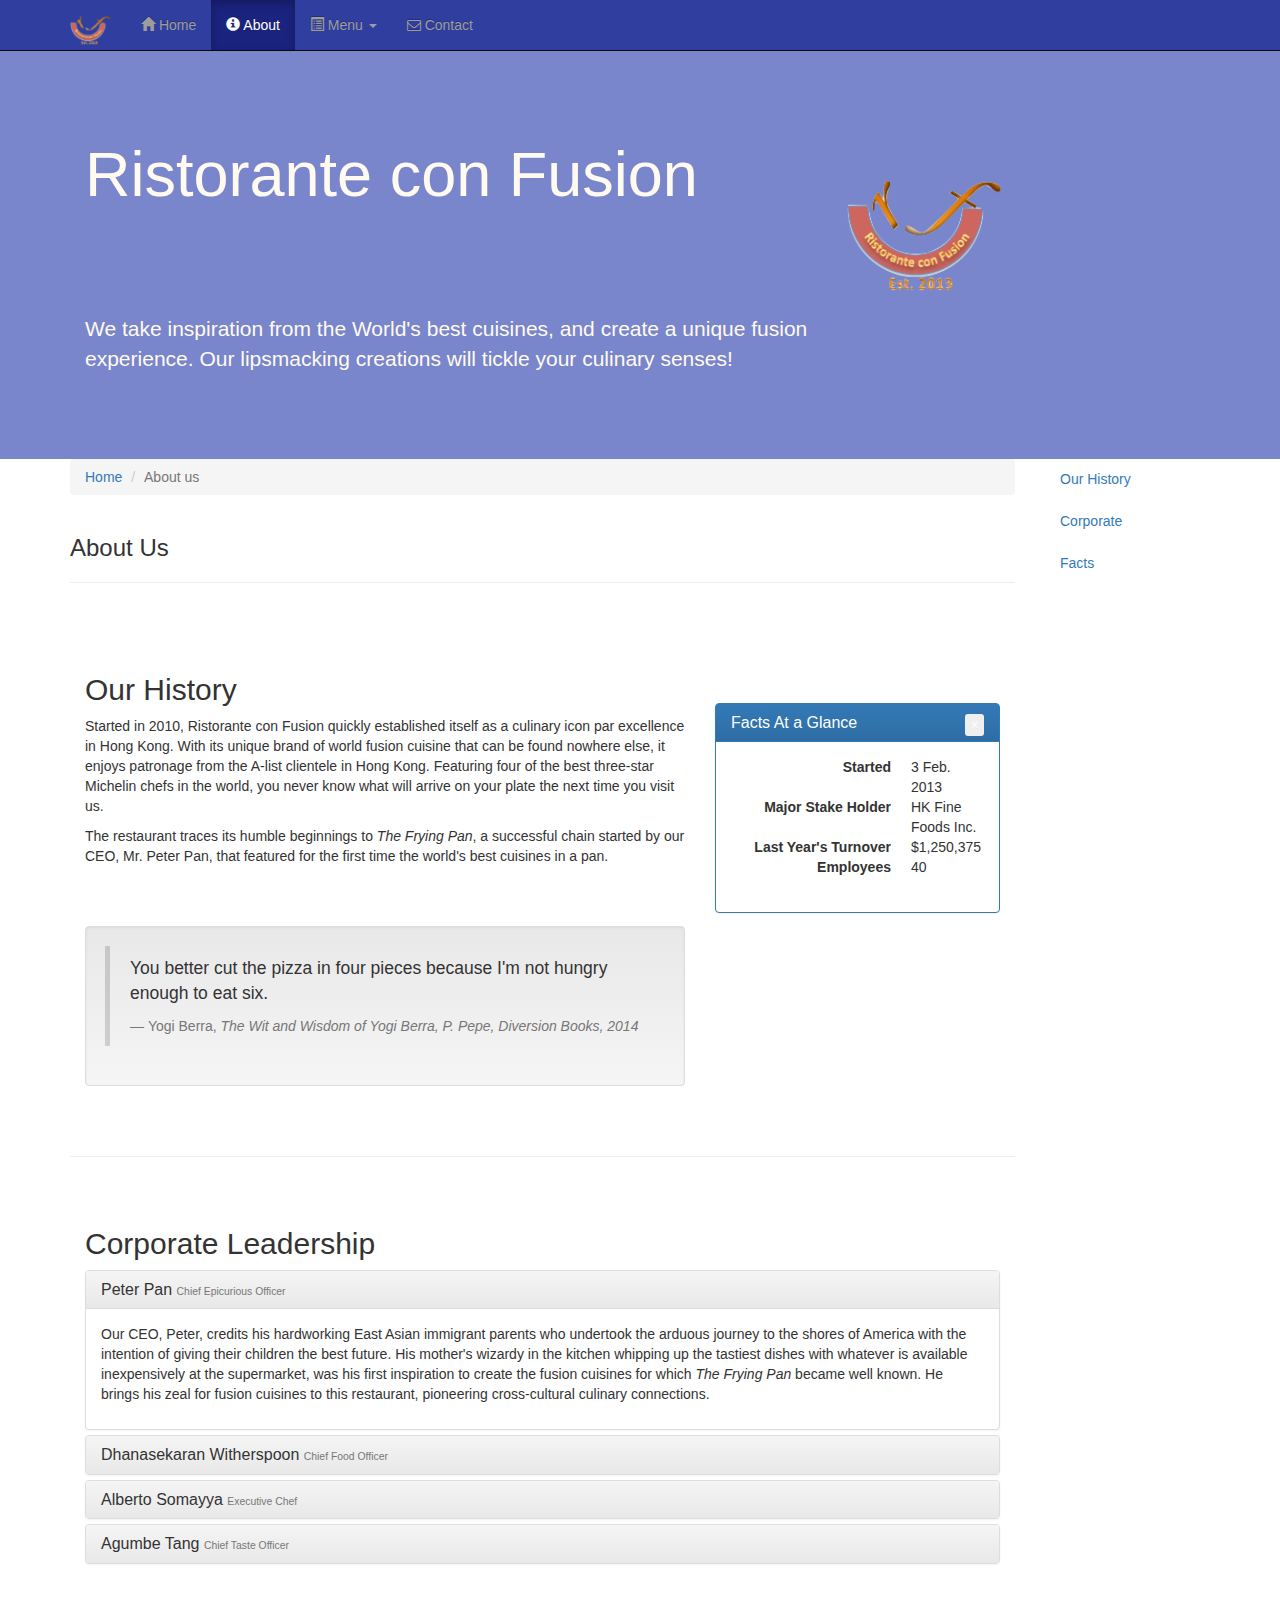
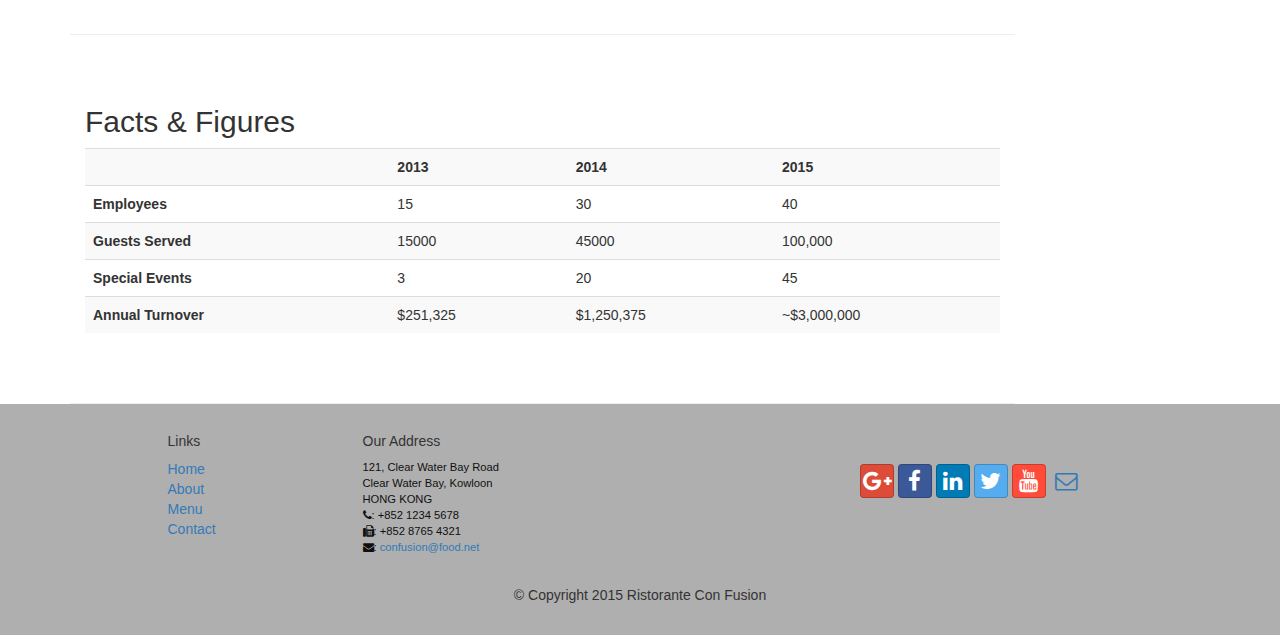
==== commit 9146c554: "Adding accordion, scrollspy and affix plugins" ====
--- a/conFusion/html/aboutus.html
+++ b/conFusion/html/aboutus.html
@@ -23,7 +23,7 @@
     <![endif]-->
 </head>
 
-<body>
+<body data-spy="scroll" data-target="#myScrollspy" data-offset="200">
 <nav class="navbar navbar-inverse navbar-fixed-top" role="navigation">
     <div class="container">
         <div class="navbar-header">
@@ -70,8 +70,11 @@
         <div class="row row-header">
             <div class="col-xs-12 col-sm-8">
                 <h1>Ristorante con Fusion</h1>
+
                 <p style="padding:40px;"></p>
-                    <p>We take inspiration from the World's best cuisines, and create a unique fusion experience. Our lipsmacking creations will tickle your culinary senses!</p>
+
+                <p>We take inspiration from the World's best cuisines, and create a unique fusion experience. Our
+                    lipsmacking creations will tickle your culinary senses!</p>
             </div>
             <div class="col-xs-12 col-sm-2">
                 <p style="padding:20px;"></p>
@@ -83,181 +86,231 @@
 
 <div class="container">
     <div class="row">
-        <div class="col-xs-12">
-            <ol class="breadcrumb">
-                <li><a href="index.html">Home</a></li>
-                <li class="active">About us</li>
-            </ol>
-        </div>
-        <div class="col-xs-12">
-            <h3>About Us</h3>
-            <hr>
-        </div>
+        <div class="col-sm-10">
+            <div class="row">
+                <div class="col-xs-12">
+                    <ol class="breadcrumb">
+                        <li><a href="index.html">Home</a></li>
+                        <li class="active">About us</li>
+                    </ol>
+                </div>
+                <div class="col-xs-12">
+                    <h3>About Us</h3>
+                    <hr>
+                </div>
+            </div>
+
+            <div id="history" class="row row-content">
+                <div class="col-xs-12 col-sm-6 col-lg-8">
+                    <h2>Our History</h2>
+
+                    <p>Started in 2010, Ristorante con Fusion quickly established itself as a culinary icon par
+                        excellence in
+                        Hong Kong. With its unique brand of world fusion cuisine that can be found nowhere else, it
+                        enjoys
+                        patronage from the A-list clientele in Hong Kong. Featuring four of the best three-star Michelin
+                        chefs
+                        in the world, you never know what will arrive on your plate the next time you visit us.</p>
+
+                    <p>The restaurant traces its humble beginnings to <em>The Frying Pan</em>, a successful chain
+                        started by our
+                        CEO, Mr. Peter Pan, that featured for the first time the world's best cuisines in a pan.</p>
+
+                    <p style="padding:20px;"></p>
+
+                    <div class="well">
+                        <blockquote>
+                            <p>You better cut the pizza in four pieces because
+                                I'm not hungry enough to eat six.</p>
+                            <footer>Yogi Berra,
+                                <cite>The Wit and Wisdom of Yogi Berra,
+                                    P. Pepe, Diversion Books, 2014</cite>
+                            </footer>
+                        </blockquote>
+                    </div>
+                </div>
+                <div class="col-xs-12 col-sm-6 col-lg-4">
+                    <p style="padding:20px;"></p>
+
+                    <div class="panel panel-primary">
+                        <div class="panel-heading">
+                            <h3 class="panel-title">Facts At a Glance
+                                <button class="btn btn-xs pull-right">&times;</button>
+                            </h3>
+                        </div>
+                        <div class="panel-body">
+                            <dl class="dl-horizontal">
+                                <dt>Started</dt>
+                                <dd>3 Feb. 2013</dd>
+                                <dt>Major Stake Holder</dt>
+                                <dd>HK Fine Foods Inc.</dd>
+                                <dt>Last Year's Turnover</dt>
+                                <dd>$1,250,375</dd>
+                                <dt>Employees</dt>
+                                <dd>40</dd>
+                            </dl>
+                        </div>
+                    </div>
+                </div>
+            </div>
+
+
+            <div id="corporate" class="row row-content">
+                <div class="col-xs-12">
+                    <h2>Corporate Leadership</h2>
+
+                    <div class="panel-group" id="accordion" role="tablist" aria-multiselectable="true">
+                        <div class="panel panel-default">
+                            <div class="panel-heading" role="tab" id="headingPeter">
+                                <h3 class="panel-title">
+                                    <a role="button" data-toggle="collapse" data-parent="#accordion" href="#peter"
+                                       aria-expanded="true" aria-controls="peter">
+                                        Peter Pan
+                                        <small> Chief Epicurious Officer</small>
+                                    </a>
+                                </h3>
+                            </div>
+                            <div role="tabpanel" class="panel-collapse collapse in" id="peter"
+                                 aria-labelledby="headingPeter">
+                                <div class="panel-body">
+                                    <p>Our CEO, Peter, credits his hardworking East Asian immigrant parents who
+                                        undertook the arduous journey to
+                                        the shores of America with the intention of giving their children the best
+                                        future. His mother's wizardy
+                                        in the kitchen whipping up the tastiest dishes with whatever is available
+                                        inexpensively at the
+                                        supermarket, was his first inspiration to create the fusion cuisines for which
+                                        <em>The Frying Pan</em>
+                                        became well known. He brings his zeal for fusion cuisines to this restaurant,
+                                        pioneering cross-cultural
+                                        culinary connections.</p>
+                                </div>
+                            </div>
+                        </div>
+                        <div class="panel panel-default">
+                            <div class="panel-heading" role="tab" id="headingDanny">
+                                <h3 class="panel-title">
+                                    <a role="button" data-toggle="collapse" data-parent="#accordion" href="#danny"
+                                       aria-expanded="true" aria-controls="danny">
+                                        Dhanasekaran Witherspoon
+                                        <small> Chief Food Officer</small>
+                                    </a>
+                                </h3>
+                            </div>
+                            <div role="tabpanel" class="panel-collapse collapse" id="danny"
+                                 aria-labelledby="headingDanny">
+                                <div class="panel-body">
+                                    <p>Our CFO, Danny, as he is affectionately referred to by his colleagues, comes from
+                                        a long established
+                                        family tradition in farming and produce. His experiences growing up on a farm in
+                                        the Australian outback
+                                        gave him great appreciation for varieties of food sources. As he puts it in his
+                                        own words, <em>Everything
+                                            that runs, wins, and everything that stays, pays!</em></p>
+                                </div>
+                            </div>
+                        </div>
+                        <div class="panel panel-default">
+                            <div class="panel-heading" role="tab" id="headingAlberto">
+                                <h3 class="panel-title">
+                                    <a role="button" data-toggle="collapse" data-parent="#accordion" href="#alberto"
+                                       aria-expanded="true" aria-controls="alberto">
+                                        Alberto Somayya
+                                        <small> Executive Chef</small>
+                                    </a>
+                                </h3>
+                            </div>
+                            <div role="tabpanel" class="panel-collapse collapse" id="alberto"
+                                 aria-labelledby="headingAlberto">
+                                <div class="panel-body">
+                                    <p>Award winning three-star Michelin chef with wide International experience having
+                                        worked closely with
+                                        whos-who in the culinary world, he specializes in creating mouthwatering
+                                        Indo-Italian fusion
+                                        experiences. He says, <em>Put together the cuisines from the two craziest
+                                            cultures, and you get a
+                                            winning hit! Amma Mia!</em></p>
+                                </div>
+                            </div>
+                        </div>
+                        <div class="panel panel-default">
+                            <div class="panel-heading" role="tab" id="headingAgumbe">
+                                <h3 class="panel-title">
+                                    <a role="button" data-toggle="collapse" data-parent="#accordion" href="#agumbe"
+                                       aria-expanded="true" aria-controls="agumbe">
+                                        Agumbe Tang
+                                        <small> Chief Taste Officer</small>
+                                    </a>
+                                </h3>
+                            </div>
+                            <div role="tabpanel" class="panel-collapse collapse" id="agumbe"
+                                 aria-labelledby="headingAgumbe">
+                                <div class="panel-body">
+                                    <p>Our CFO, Danny, as he is affectionately referred to by his colleagues, comes from
+                                        a long established
+                                        family tradition in farming and produce. His experiences growing up on a farm in
+                                        the Australian outback
+                                        gave him great appreciation for varieties of food sources. As he puts it in his
+                                        own words, <em>Everything
+                                            that runs, wins, and everything that stays, pays!</em></p>
+                                </div>
+                            </div>
+                        </div>
+                    </div>
+                </div>
+
+
+            </div>
+
+            <div id="facts" class="row row-content">
+                <div class="col-xs-12">
+                    <h2>Facts &amp; Figures</h2>
+
+                    <div class="table-responsive">
+                        <table class="table table-striped table-hover">
+                            <tr>
+                                <td>&nbsp;</td>
+                                <th>2013</th>
+                                <th>2014</th>
+                                <th>2015</th>
+                            </tr>
+                            <tr>
+                                <th>Employees</th>
+                                <td>15</td>
+                                <td>30</td>
+                                <td>40</td>
+                            </tr>
+                            <tr>
+                                <th>Guests Served</th>
+                                <td>15000</td>
+                                <td>45000</td>
+                                <td>100,000</td>
+                            </tr>
+                            <tr>
+                                <th>Special Events</th>
+                                <td>3</td>
+                                <td>20</td>
+                                <td>45</td>
+                            </tr>
+                            <tr>
+                                <th>Annual Turnover</th>
+                                <td>$251,325</td>
+                                <td>$1,250,375</td>
+                                <td>~$3,000,000</td>
+                            </tr>
+                        </table>
+                    </div>
+                </div>
+            </div>
+        </div>
+        <nav class="hidden-xs col-sm-2" id="myScrollspy">
+            <ul class="nav nav-pills nav-stacked" data-spy="affix" data-offset-top="400">
+                <li><a href="#history">Our History</a></li>
+                <li><a href="#corporate">Corporate</a></li>
+                <li><a href="#facts">Facts</a></li>
+            </ul>
+        </nav>
     </div>
-
-    <div class="row row-content">
-        <div class="col-xs-12 col-sm-8">
-            <h2>Our History</h2>
-
-            <p>Started in 2010, Ristorante con Fusion quickly established itself as a culinary icon par excellence in
-                Hong Kong. With its unique brand of world fusion cuisine that can be found nowhere else, it enjoys
-                patronage from the A-list clientele in Hong Kong. Featuring four of the best three-star Michelin chefs
-                in the world, you never know what will arrive on your plate the next time you visit us.</p>
-
-            <p>The restaurant traces its humble beginnings to <em>The Frying Pan</em>, a successful chain started by our
-                CEO, Mr. Peter Pan, that featured for the first time the world's best cuisines in a pan.</p>
-
-            <p style="padding:20px;"></p>
-
-            <div class="well">
-                <blockquote>
-                    <p>You better cut the pizza in four pieces because
-                        I'm not hungry enough to eat six.</p>
-                    <footer>Yogi Berra,
-                        <cite>The Wit and Wisdom of Yogi Berra,
-                            P. Pepe, Diversion Books, 2014</cite>
-                    </footer>
-                </blockquote>
-            </div>
-        </div>
-        <div class="col-xs-12 col-sm-4">
-            <p style="padding:20px;"></p>
-
-            <div class="panel panel-primary">
-                <div class="panel-heading">
-                    <h3 class="panel-title">Facts At a Glance
-                        <button class="btn btn-xs pull-right">&times;</button>
-                    </h3>
-                </div>
-                <div class="panel-body">
-                    <dl class="dl-horizontal">
-                        <dt>Started</dt>
-                        <dd>3 Feb. 2013</dd>
-                        <dt>Major Stake Holder</dt>
-                        <dd>HK Fine Foods Inc.</dd>
-                        <dt>Last Year's Turnover</dt>
-                        <dd>$1,250,375</dd>
-                        <dt>Employees</dt>
-                        <dd>40</dd>
-                    </dl>
-                </div>
-            </div>
-        </div>
-    </div>
-
-
-    <div class="row row-content">
-        <div class="col-xs-12">
-            <h2>Corporate Leadership</h2>
-            <ul class="nav nav-tabs" role="tablist">
-                <li role="presentation" class="active">
-                    <a href="#peter" aria-controls="peter" role="tab" data-toggle="tab">Peter Pan, CEO</a>
-                </li>
-                <li role="presentation">
-                    <a href="#danny" aria-controls="danny" role="tab" data-toggle="tab">Danny Witherspoon, CFO</a>
-                </li>
-                <li role="presentation">
-                    <a href="#agumbe" aria-controls="agumbe" role="tab" data-toggle="tab">Agumbe Tang, CTO</a>
-                </li>
-                <li role="presentation">
-                    <a href="#alberto" aria-controls="alberto" role="tab" data-toggle="tab">Alberto Somayya, Exec. Chef</a>
-                </li>
-            </ul>
-            <div class="tab-content">
-                <div role="tabpanel" class="tab-pane fade in active" id="peter">
-                    <h3>Peter Pan
-                        <small>Chief Epicurious Officer</small>
-                    </h3>
-                    <p>Our CEO, Peter, credits his hardworking East Asian immigrant parents who undertook the arduous journey to
-                        the shores of America with the intention of giving their children the best future. His mother's wizardy
-                        in the kitchen whipping up the tastiest dishes with whatever is available inexpensively at the
-                        supermarket, was his first inspiration to create the fusion cuisines for which <em>The Frying Pan</em>
-                        became well known. He brings his zeal for fusion cuisines to this restaurant, pioneering cross-cultural
-                        culinary connections.</p>
-                </div>
-
-                <div role="tabpanel" class="tab-pane fade" id="danny">
-                    <h3>Dhanasekaran Witherspoon
-                        <small>Chief Food Officer</small>
-                    </h3>
-                    <p>Our CFO, Danny, as he is affectionately referred to by his colleagues, comes from a long established
-                        family tradition in farming and produce. His experiences growing up on a farm in the Australian outback
-                        gave him great appreciation for varieties of food sources. As he puts it in his own words, <em>Everything
-                            that runs, wins, and everything that stays, pays!</em></p>
-                </div>
-
-                <div role="tabpanel" class="tab-pane" id="agumbe">
-                    <h3>Agumbe Tang
-                        <small>Chief Taste Officer</small>
-                    </h3>
-                    <p>Blessed with the most discerning gustatory sense, Agumbe, our CFO, personally ensures that every dish
-                        that we serve meets his exacting tastes. Our chefs dread the tongue lashing that ensues if their dish
-                        does not meet his exacting standards. He lives by his motto, <em>You click only if you survive my
-                            lick.</em></p>
-                </div>
-
-                <div role="tabpanel" class="tab-pane fade" id="alberto">
-                    <h3>Alberto Somayya
-                        <small>Executive Chef</small>
-                    </h3>
-                    <p>Award winning three-star Michelin chef with wide International experience having worked closely with
-                        whos-who in the culinary world, he specializes in creating mouthwatering Indo-Italian fusion
-                        experiences. He says, <em>Put together the cuisines from the two craziest cultures, and you get a
-                            winning hit! Amma Mia!</em></p>
-                </div>
-            </div>
-
-
-        </div>
-        <div class="col-xs-12">
-            <p style="padding:20px;"></p>
-        </div>
-    </div>
-
-    <div class="row row-content">
-        <div class="col-xs-12 col-sm-9">
-            <h2>Facts &amp; Figures</h2>
-
-            <div class="table-responsive">
-                <table class="table table-striped table-hover">
-                    <tr>
-                        <td>&nbsp;</td>
-                        <th>2013</th>
-                        <th>2014</th>
-                        <th>2015</th>
-                    </tr>
-                    <tr>
-                        <th>Employees</th>
-                        <td>15</td>
-                        <td>30</td>
-                        <td>40</td>
-                    </tr>
-                    <tr>
-                        <th>Guests Served</th>
-                        <td>15000</td>
-                        <td>45000</td>
-                        <td>100,000</td>
-                    </tr>
-                    <tr>
-                        <th>Special Events</th>
-                        <td>3</td>
-                        <td>20</td>
-                        <td>45</td>
-                    </tr>
-                    <tr>
-                        <th>Annual Turnover</th>
-                        <td>$251,325</td>
-                        <td>$1,250,375</td>
-                        <td>~$3,000,000</td>
-                    </tr>
-                </table>
-            </div>
-        </div>
-        <div class="col-xs-12 col-sm-3">
-            <p style="padding:20px;"></p>
-        </div>
-    </div>
-
 </div>
 
 <footer class="row-footer">
--- a/conFusion/css/mystyles.css
+++ b/conFusion/css/mystyles.css
@@ -89,4 +89,8 @@
     border-right: 1px solid #ddd;
     border-bottom: 1px solid #ddd;
     padding: 10px;
+}
+
+.affix {
+    top:50px;
 }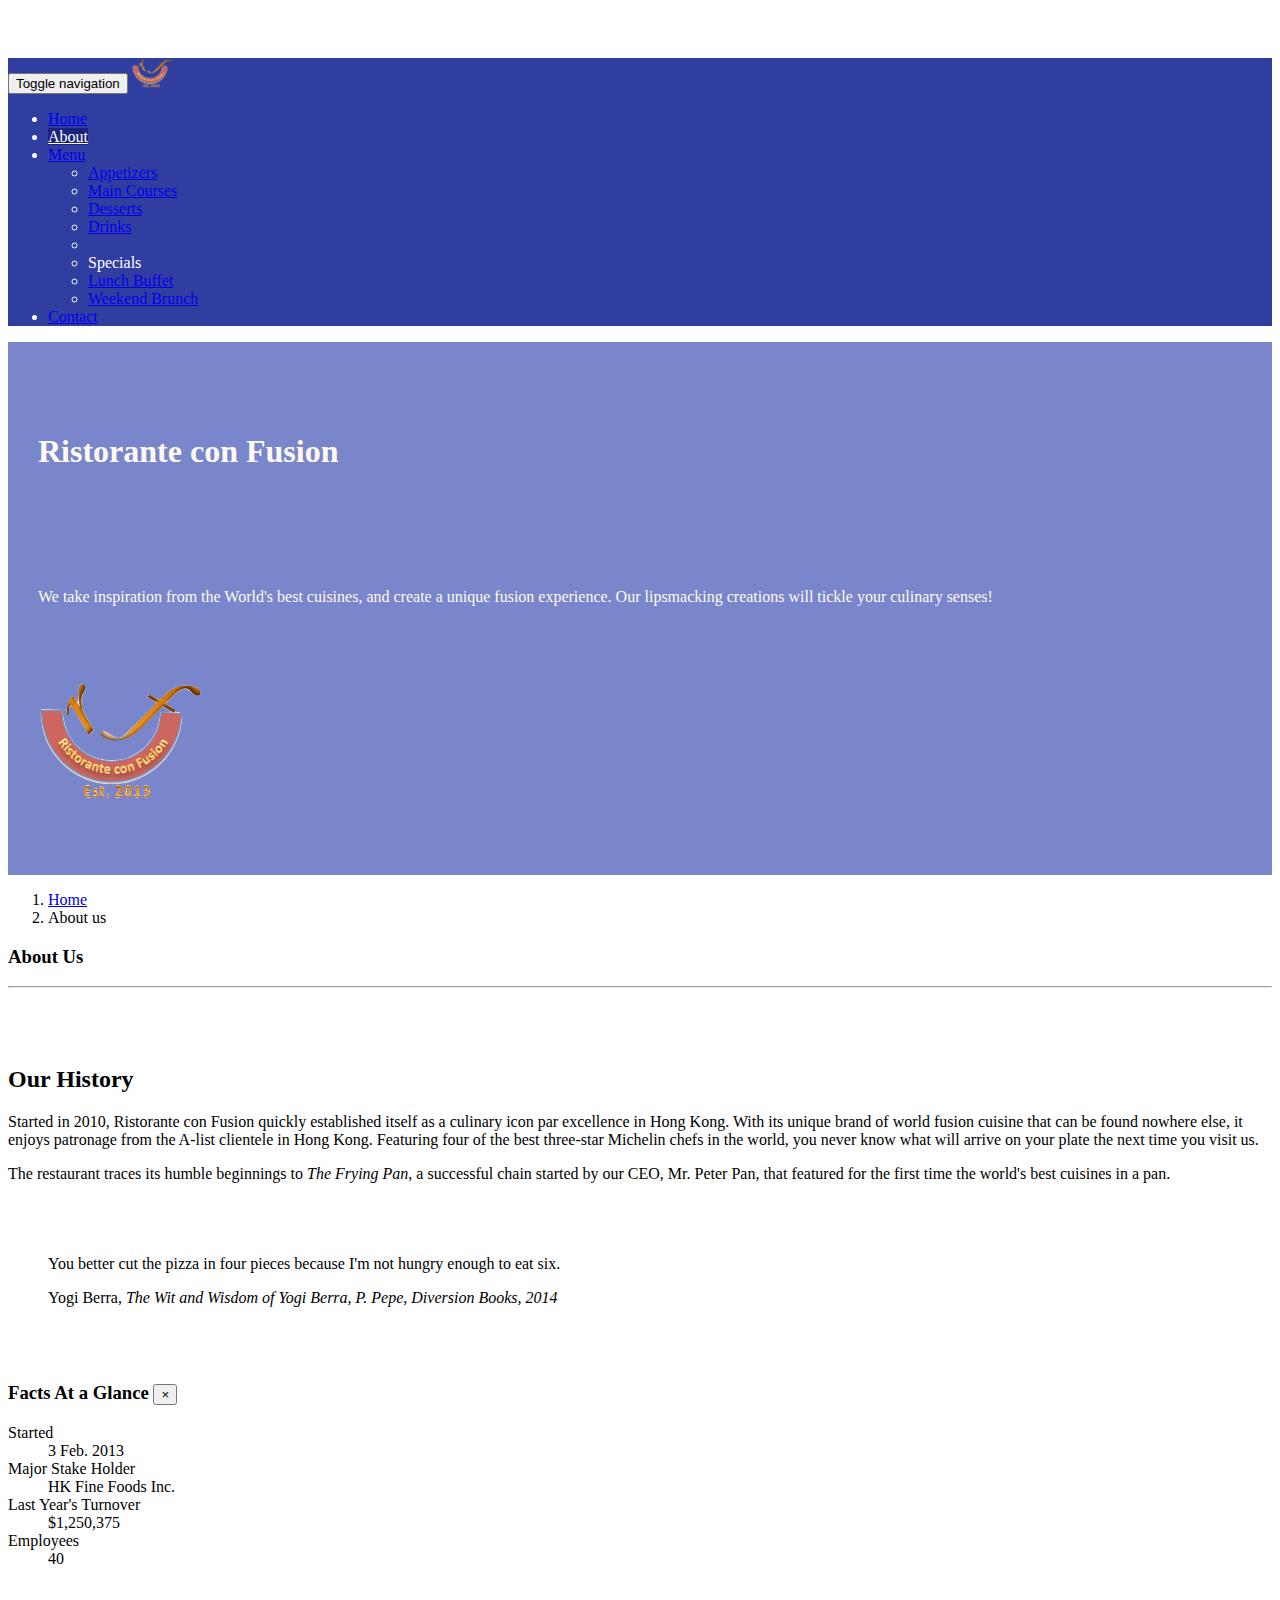
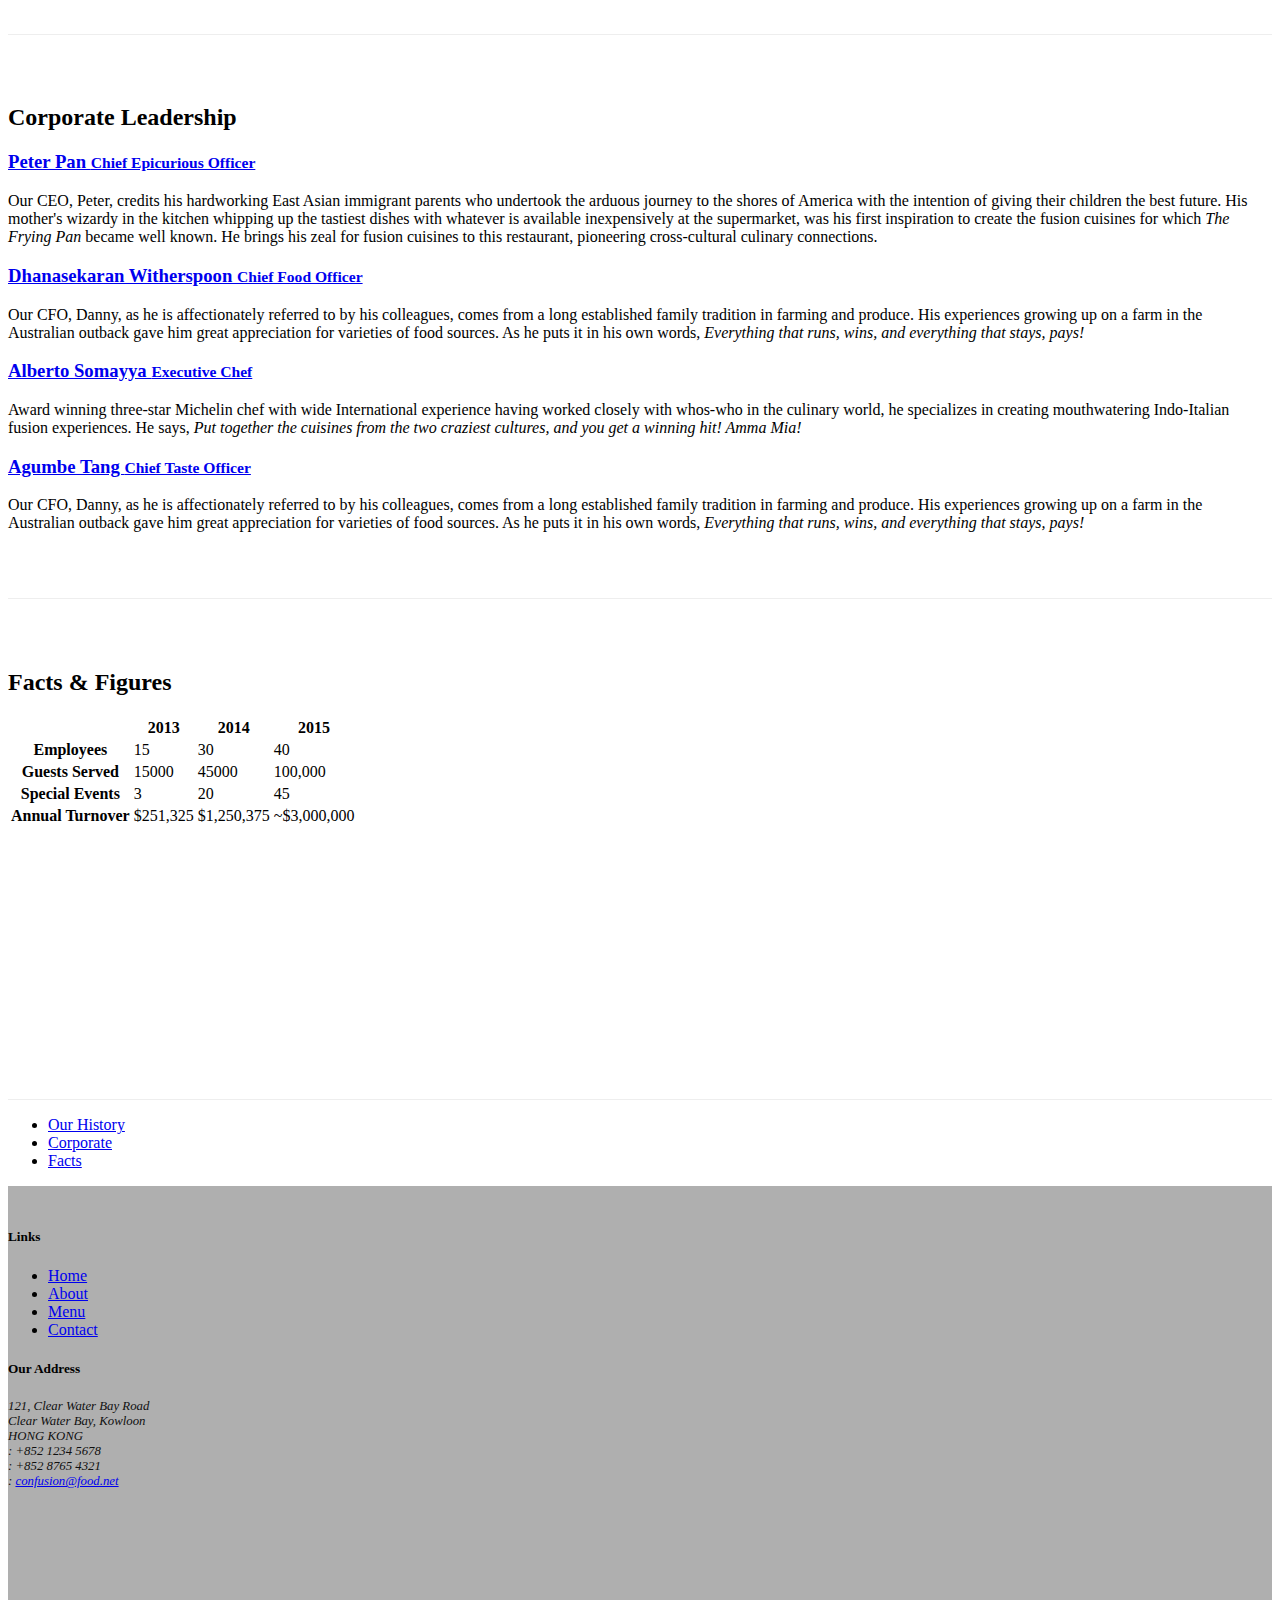
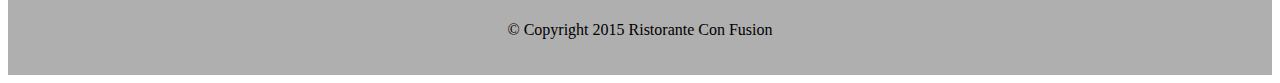
==== commit 047e9671: "Using bower to install web components like bootstrap, fontawesome etc." ====
--- a/conFusion/html/aboutus.html
+++ b/conFusion/html/aboutus.html
@@ -9,9 +9,9 @@
          content must come *after* these tags -->
     <title>Ristorante Con Fusion: About Us</title>
     <!-- Bootstrap -->
-    <link href="../css/bootstrap.min.css" rel="stylesheet">
-    <link href="../css/bootstrap-theme.min.css" rel="stylesheet">
-    <link href="../css/font-awesome.min.css" rel="stylesheet">
+    <link href="../bower_components/bootstrap/dist/css/bootstrap.min.css" rel="stylesheet">
+    <link href="../bower_components/bootstrap/dist/css/bootstrap-theme.min.css" rel="stylesheet">
+    <link href="../bower_components/font-awesome/css/font-awesome.min.css" rel="stylesheet">
     <link href="../css/bootstrap-social.css" rel="stylesheet">
     <link href="../css/mystyles.css" rel="stylesheet">
 
@@ -359,9 +359,9 @@
     </div>
 </footer>
 <!-- jQuery (necessary for Bootstrap's JavaScript plugins) -->
-<script src="https://ajax.googleapis.com/ajax/libs/jquery/1.11.3/jquery.min.js"></script>
+<script src="../bower_components/jquery/dist/jquery.min.js"></script>
 <!-- Include all compiled plugins (below), or include individual files as needed -->
-<script src="../js/bootstrap.min.js"></script>
+<script src="../bower_components/bootstrap/dist/js/bootstrap.min.js"></script>
 </body>
 
 </html>--- a/conFusion/css/mystyles.css
+++ b/conFusion/css/mystyles.css
@@ -1,96 +1,96 @@
-.row-header{
-    margin:0px auto;
-    padding:0px auto;
+.row-header {
+  margin: 0px auto;
+  padding: 0px 0px;
 }
-
 .row-content {
-    margin:0px auto;
-    padding: 50px 0px 50px 0px;
-    border-bottom: 1px ridge;
-    min-height:200px;
+  margin: 0px auto;
+  padding: 50px 0px;
+  border-bottom: 1px ridge;
+  min-height: 400px;
 }
-
-.row-footer{
-    background-color: #AfAfAf;
-    margin:0px auto;
-    padding: 20px 0px 20px 0px;
+.row-footer {
+  margin: 0px auto;
+  padding: 20px 0px;
+  background-color: #AfAfAf;
 }
-
 .jumbotron {
-    padding:70px 30px 70px 30px;
-    margin:0px auto;
-    background: #7986CB ;
-    color:floralwhite;
+  margin: 0px auto;
+  padding: 70px 30px;
+  background: #7986CB;
+  color: floralwhite;
 }
-
-address{
-    font-size:80%;
-    margin:0px;
-    color:#0f0f0f;
+.carousel {
+  background: #1a237e;
 }
-
-
-body{
-    padding:50px 0px 0px 0px;
-    z-index:0;
+.carousel .item {
+  height: 300px;
 }
-
+.carousel .item img {
+  left: 0;
+  min-height: 300px;
+  position: absolute;
+  top: 0;
+}
 .navbar-inverse {
-    background: #303F9F;
+  background: #303f9f;
+  color: #ffffff;
 }
-
-.navbar-inverse .navbar-nav > .active > a,
-.navbar-inverse .navbar-nav > .active > a:hover,
+.navbar-inverse .navbar-nav > .active > a {
+  background: #1a237e;
+  color: #ffffff;
+}
+.navbar-inverse .navbar-nav > .active > a:hover {
+  background: #1a237e;
+  color: #ffffff;
+}
 .navbar-inverse .navbar-nav > .active > a:focus {
-    color: #fff;
-    background: #1A237E;
+  background: #1a237e;
+  color: #ffffff;
 }
-
-.navbar-inverse .navbar-nav > .open > a,
-.navbar-inverse .navbar-nav > .open > a:hover,
+.navbar-inverse .navbar-nav > .open > a {
+  background: #1a237e;
+  color: #ffffff;
+}
+.navbar-inverse .navbar-nav > .open > a:hover {
+  background: #1a237e;
+  color: #ffffff;
+}
 .navbar-inverse .navbar-nav > .open > a:focus {
-    color: #fff;
-    background: #1A237E;
+  background: #1a237e;
+  color: #ffffff;
 }
-
-.navbar-inverse .navbar-nav .open .dropdown-menu> li> a,
+.navbar-inverse .navbar-nav .open .dropdown-menu > li > a {
+  background-color: #303f9f;
+  color: #eeeeee;
+}
+.navbar-inverse .navbar-nav .open .dropdown-menu > li > a:hover {
+  color: #000000;
+}
 .navbar-inverse .navbar-nav .open .dropdown-menu {
-    background-color: #303F9F;
-    color:#eeeeee;
+  background-color: #303f9f;
+  color: #eeeeee;
 }
-
-.navbar-inverse .navbar-nav .open .dropdown-menu> li> a:hover {
-    color:#000000;
+address {
+  color: #0f0f0f;
+  font-size: 80%;
+  margin: 0px;
 }
-
-
-.dropdown-header {
-    display: block;
-    padding: 3px 20px;
-    font-size: 12px;
-    line-height: 1.42857143;
-    color: rgba(225, 225, 171, 0.80);
-    white-space: nowrap;
+body {
+  align: center;
+  padding: 50px 0px 0px 0px;
+  z-index: 0;
 }
-
-
-.media-middle {
-    vertical-align: middle;
-    margin:10px;
+.tab-content {
+  border-bottom: 1px solid #dddddd;
+  border-left: 1px solid #dddddd;
+  border-right: 1px solid #dddddd;
+  padding: 10px;
 }
-
-.media-object {
-    display: block;
-    margin:20px;
+.affix {
+  top: 100px;
 }
-
-.tab-content {
-    border-left: 1px solid #ddd;
-    border-right: 1px solid #ddd;
-    border-bottom: 1px solid #ddd;
-    padding: 10px;
+#carouselButtons {
+  bottom: 0px;
+  position: absolute;
+  right: 0px;
 }
-
-.affix {
-    top:50px;
-}